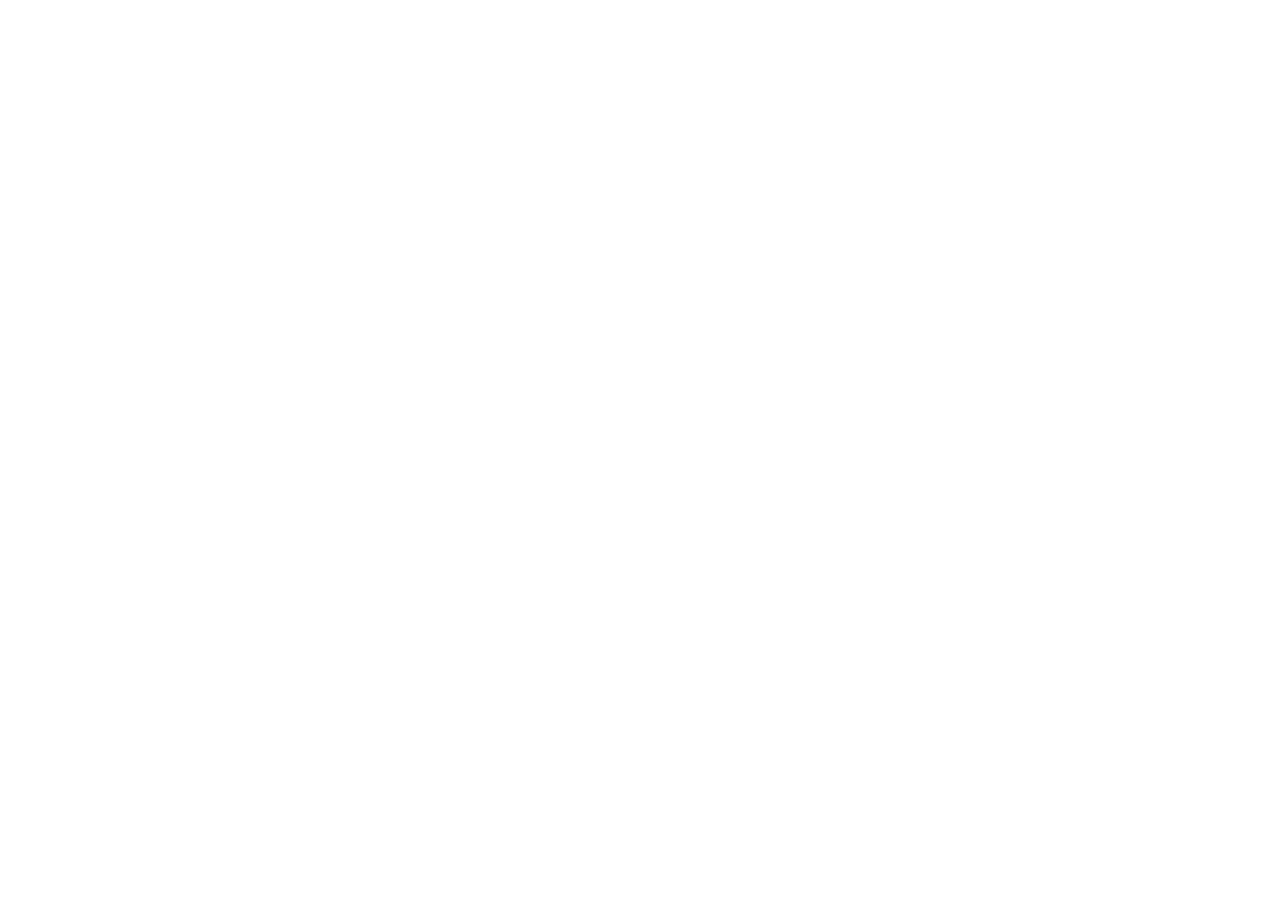
==== src/index.html @ 4323a6aa "Add interactive components: counter, user list, and sticky notes" ====
<!DOCTYPE html>
<html lang="en">

<head>
    <meta charset="UTF-8">
    <meta name="viewport" content="width=device-width, initial-scale=1.0">
    <title>Oracle JET - Contador</title>
    <link href="index.css" rel="stylesheet">
    <link href="js/jet-composites/sticky-notes/sticky-notes.css" rel="stylesheet">
</head>

<body>

    <demo-counter count="5" header-text="Mi Contador"></demo-counter>



    <sticky-notes notes='[{"title": "Nota 1", "content": "Contenido de la nota"}]'></sticky-notes>


    <user-list></user-list>



    <script src="https://requirejs.org/docs/release/2.3.6/minified/require.js"></script>
    <script src="index.js"></script>

</body>

</html>
---- src/index.css ----
@import url('https://static.oracle.com/cdn/jet/v7.1.0/default/css/alta/oj-alta-min.css');
@import url('js/jet-composites/sticky-notes/sticky-notes.css');
@import url('js/jet-composites/user-list/user-list.css');

body {
  padding: 20px;
}

.panel {
  max-width: 18rem;
  min-width: 10rem;
  min-height: 10rem;

  h3 {
    margin-top: 0;
  }
}

section {
 margin-bottom: 10vh;
}

.usersContainer {
  display: grid;
  grid-template-columns: repeat(auto-fit, minmax(150px, 1fr));
  gap: 10px;
  padding: 20px;

}
---- src/js/jet-composites/sticky-notes/sticky-notes.css ----
.sticky-note {
    min-width: 200px;
    min-height: 200px;
    background-color: #ffd700;
    margin: 10px;
    padding: 15px;
    border-radius: 5px;
}

.sticky-note h3 {
    margin-top: 0;
    color: #333;
}

.sticky-notes-container {
    display: flex;
    flex-wrap: wrap;
    gap: 20px;
    padding: 20px;
}
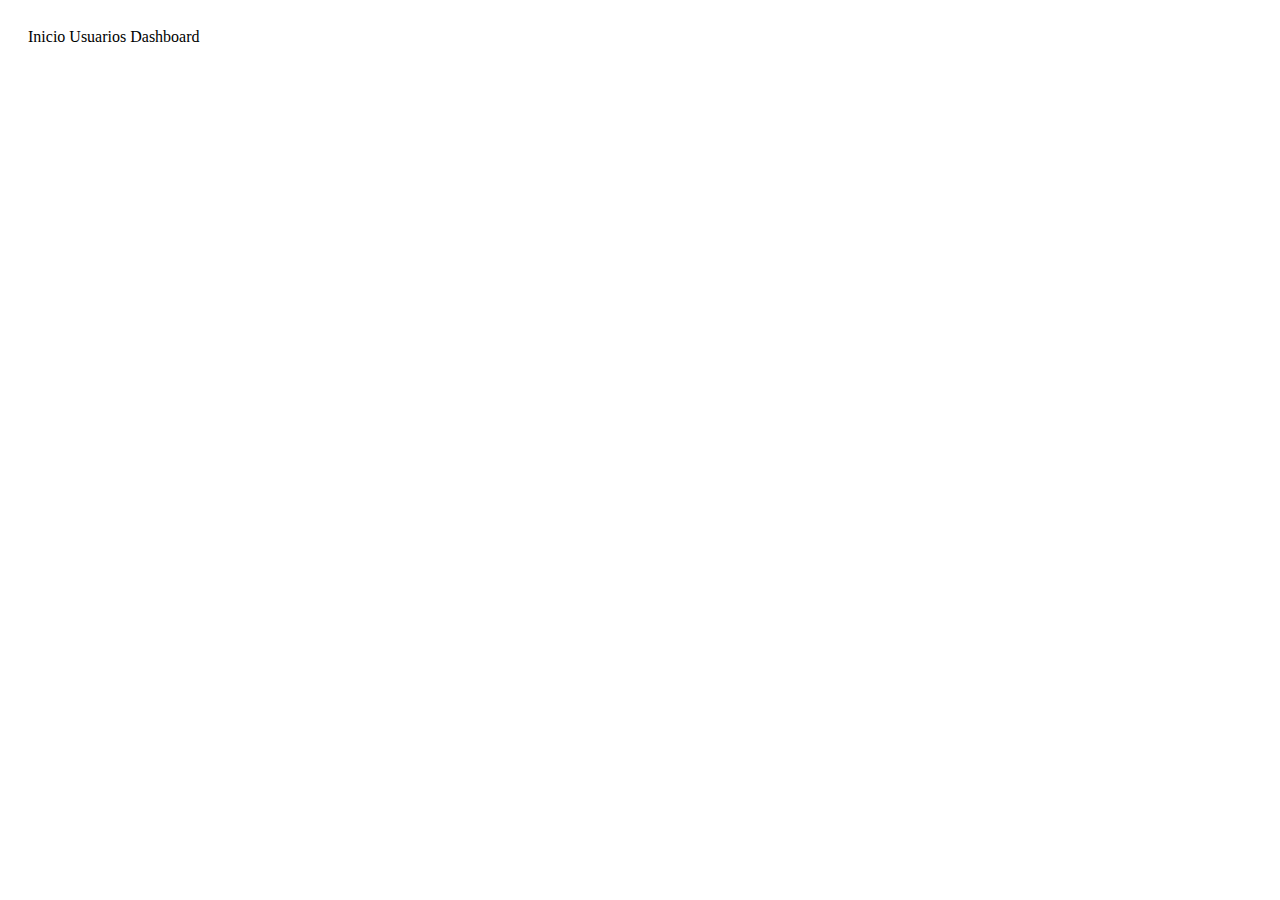
==== commit f6564a0c: "Add files via upload" ====
--- a/src/index.html
+++ b/src/index.html
@@ -1,30 +1,35 @@
 <!DOCTYPE html>
-<html lang="en">
+<html lang="es">
 
 <head>
     <meta charset="UTF-8">
-    <meta name="viewport" content="width=device-width, initial-scale=1.0">
-    <title>Oracle JET - Contador</title>
+    <title>Oracle JET - Routing</title>
     <link href="index.css" rel="stylesheet">
-    <link href="js/jet-composites/sticky-notes/sticky-notes.css" rel="stylesheet">
 </head>
 
 <body>
+    <div id="app">
+        <nav>
+            <oj-button on-oj-action="[[navigate.bind($data, 'home')]]">Inicio</oj-button>
+            <oj-button on-oj-action="[[navigate.bind($data, 'users')]]">Usuarios</oj-button>
+            <oj-button on-oj-action="[[navigate.bind($data, 'dashboard')]]">Dashboard</oj-button>
+        </nav>
 
-    <demo-counter count="5" header-text="Mi Contador"></demo-counter>
+        <!-- Cargar dinámicamente las vistas -->
+        <oj-module config="[[currentModule]]"></oj-module>
+    </div>
+
+    <script src="https://requirejs.org/docs/release/2.3.6/minified/require.js" data-main="js/main"></script>
+</body>
+
+</html>
 
 
 
-    <sticky-notes notes='[{"title": "Nota 1", "content": "Contenido de la nota"}]'></sticky-notes>
-
-
+<!-- <sticky-notes notes="[{" title": "Nota 1", "content": "Contenido de la nota"}]"></sticky-notes> -->
+<!-- 
+<demo-counter count="5" header-text="Mi Contador"></demo-counter>
     <user-list></user-list>
-
-
-
-    <script src="https://requirejs.org/docs/release/2.3.6/minified/require.js"></script>
-    <script src="index.js"></script>
-
-</body>
-
-</html>+    <task-list></task-list>  
+    -->
+<!--tasks="[[listaTareas]]" -->--- a/src/index.css
+++ b/src/index.css
@@ -1,6 +1,7 @@
 @import url('https://static.oracle.com/cdn/jet/v7.1.0/default/css/alta/oj-alta-min.css');
 @import url('js/jet-composites/sticky-notes/sticky-notes.css');
 @import url('js/jet-composites/user-list/user-list.css');
+@import url('js/jet-composites/task-list/task-list.css');
 
 body {
   padding: 20px;
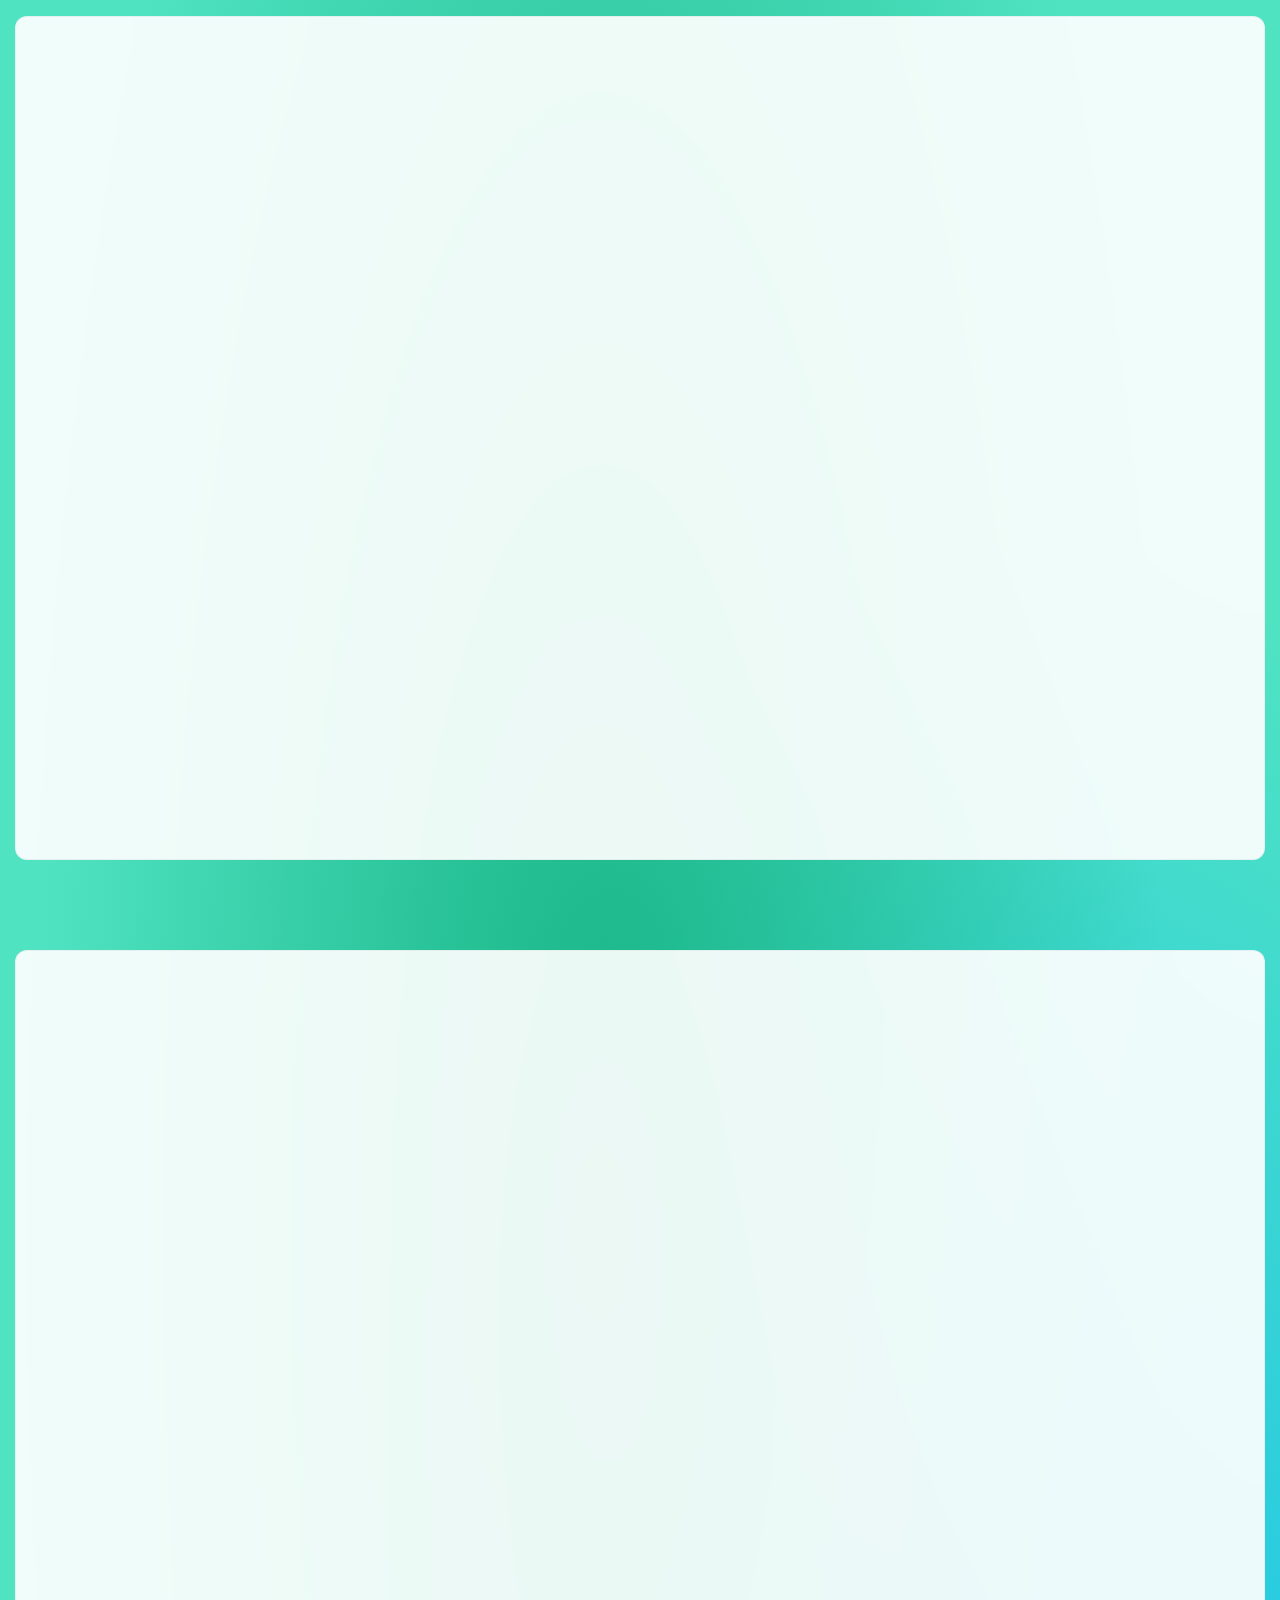
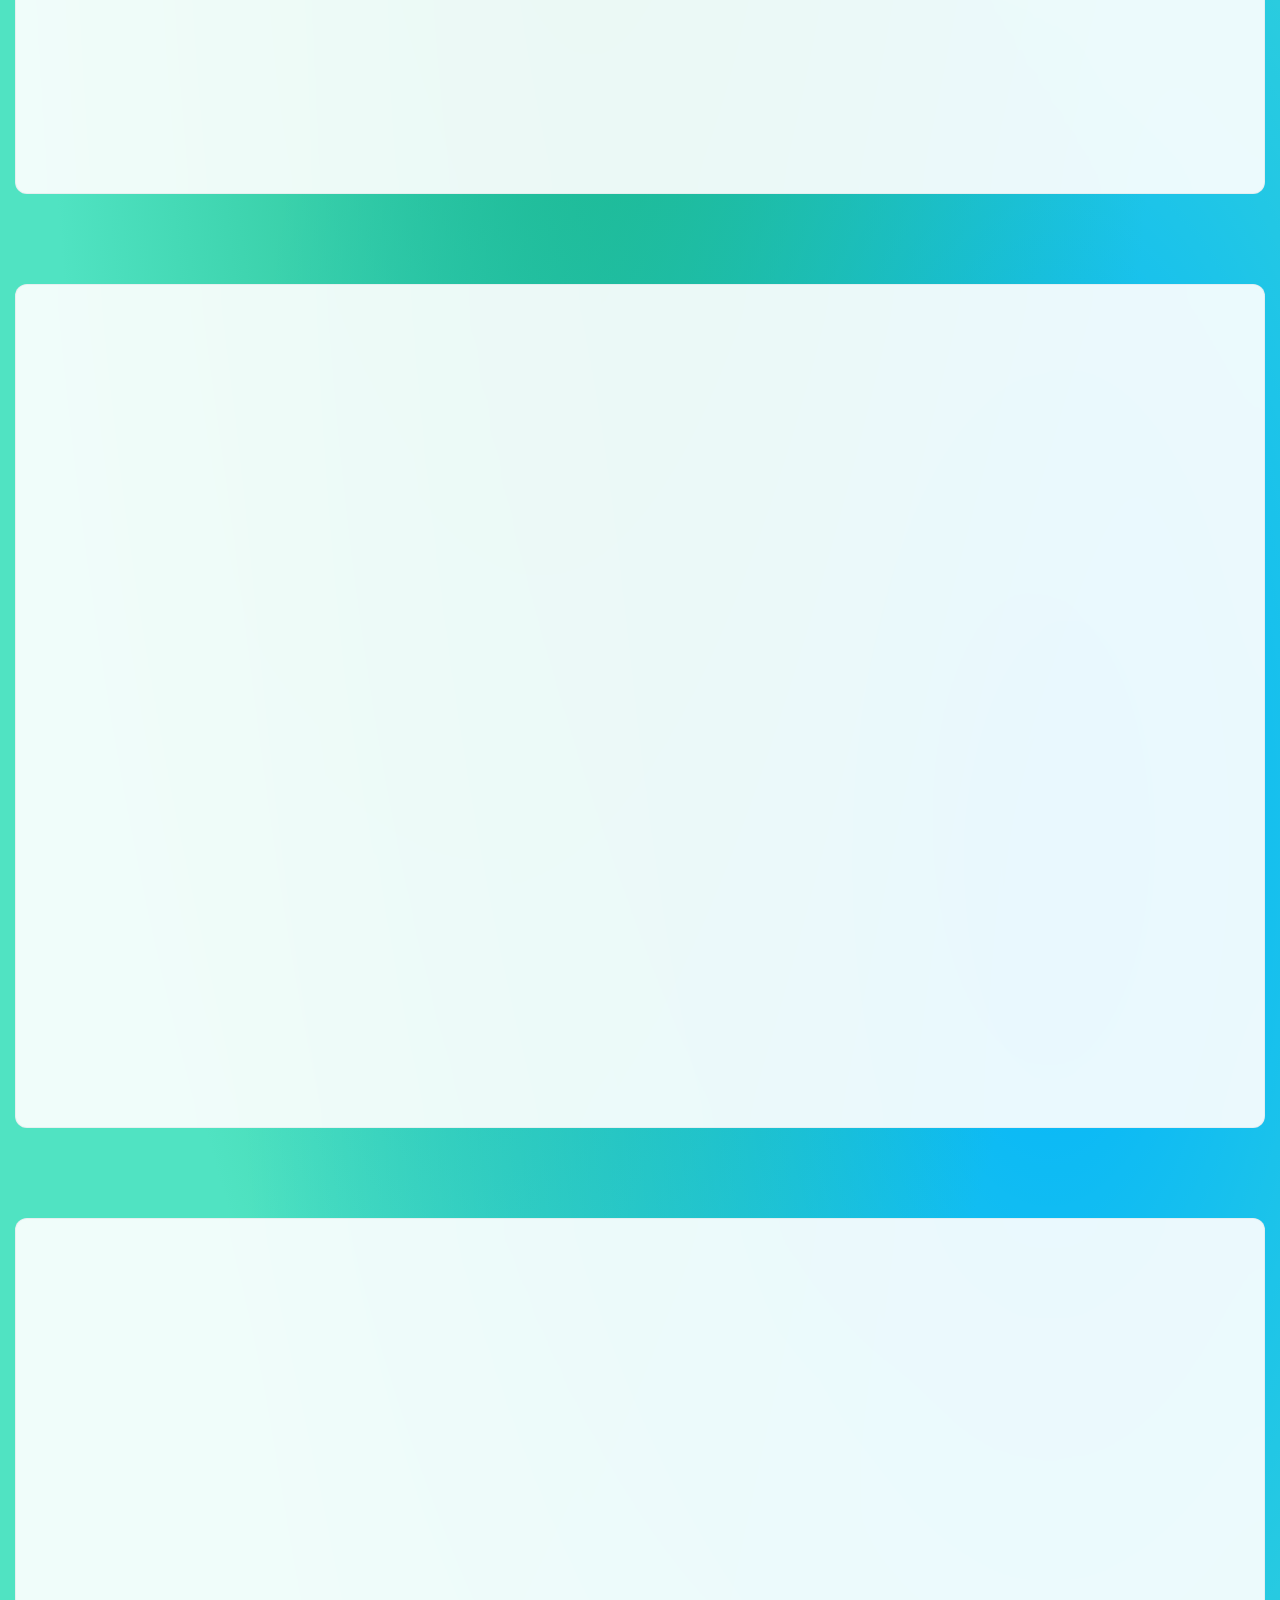
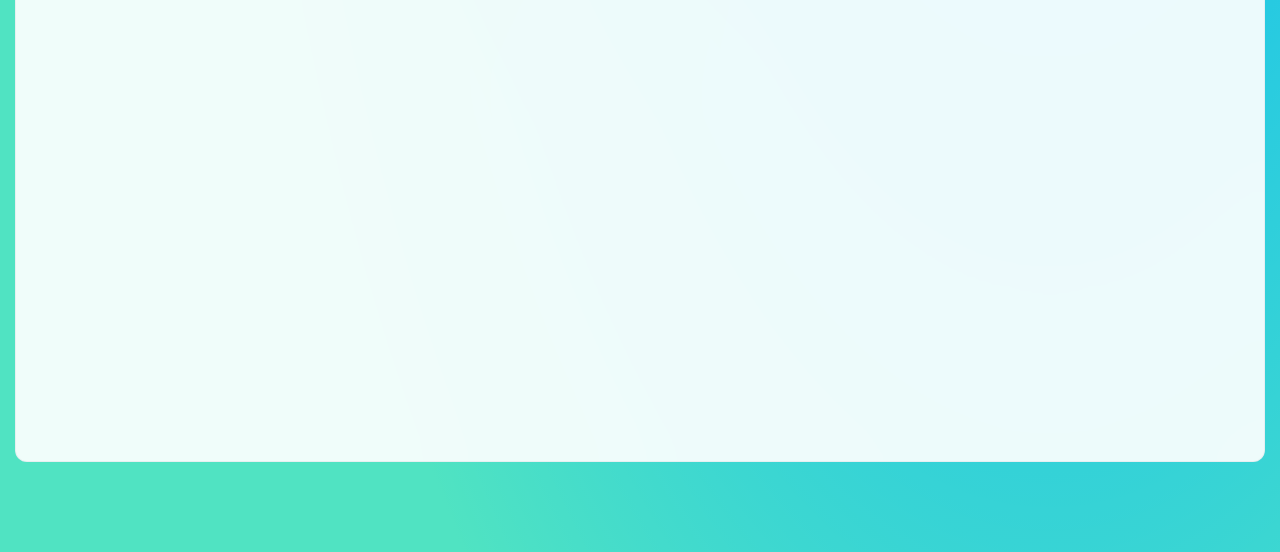
==== commit 93f06abb: "Add files via upload" ====
--- a/src/index.html
+++ b/src/index.html
@@ -1,35 +1,44 @@
 <!DOCTYPE html>
-<html lang="es">
+<html lang="en">
 
 <head>
     <meta charset="UTF-8">
-    <title>Oracle JET - Routing</title>
+    <meta name="viewport" content="width=device-width, initial-scale=1.0">
+    <title>Oracle JET - Contador</title>
     <link href="index.css" rel="stylesheet">
+    <link href="js/jet-composites/sticky-notes/sticky-notes.css" rel="stylesheet">
 </head>
 
 <body>
-    <div id="app">
-        <nav>
-            <oj-button on-oj-action="[[navigate.bind($data, 'home')]]">Inicio</oj-button>
-            <oj-button on-oj-action="[[navigate.bind($data, 'users')]]">Usuarios</oj-button>
-            <oj-button on-oj-action="[[navigate.bind($data, 'dashboard')]]">Dashboard</oj-button>
-        </nav>
+<section>
+    <demo-counter count="5" header-text="Mi Contador"></demo-counter>
+</section>
 
-        <!-- Cargar dinámicamente las vistas -->
-        <oj-module config="[[currentModule]]"></oj-module>
-    </div>
+ 
+<!-- <section>
+    <sticky-notes notes="[{"title": "Nota 1", "content": "Contenido de la nota"}]"></sticky-notes>
+</section> -->
 
-    <script src="https://requirejs.org/docs/release/2.3.6/minified/require.js" data-main="js/main"></script>
+<section>
+    <user-list></user-list>
+</section>
+
+<section>
+    <task-list tasks="[[listaTareas]]"></task-list>
+</section>
+
+<section>
+    <form-component></form-component>
+</section>
+
+<!-- Update module binding -->
+<!-- <div id="routing-container">
+    <oj-module role="main" class="oj-web-applayout-max-width" config="[[moduleConfig]]">
+    </oj-module>
+</div> -->
+
+<script src="https://requirejs.org/docs/release/2.3.6/minified/require.js"></script>
+<script src="index.js"></script>
+
 </body>
-
-</html>
-
-
-
-<!-- <sticky-notes notes="[{" title": "Nota 1", "content": "Contenido de la nota"}]"></sticky-notes> -->
-<!-- 
-<demo-counter count="5" header-text="Mi Contador"></demo-counter>
-    <user-list></user-list>
-    <task-list></task-list>  
-    -->
-<!--tasks="[[listaTareas]]" -->+</html>--- a/src/index.css
+++ b/src/index.css
@@ -1,10 +1,40 @@
-@import url('https://static.oracle.com/cdn/jet/v7.1.0/default/css/alta/oj-alta-min.css');
-@import url('js/jet-composites/sticky-notes/sticky-notes.css');
-@import url('js/jet-composites/user-list/user-list.css');
-@import url('js/jet-composites/task-list/task-list.css');
+@import url("https://static.oracle.com/cdn/jet/v7.1.0/default/css/alta/oj-alta-min.css");
+@import url("js/jet-composites/sticky-notes/sticky-notes.css");
+@import url("js/jet-composites/user-list/user-list.css");
+@import url("js/jet-composites/counter/counter.css");
+@import url("js/jet-composites/task-list/task-list.css");
+@import url("js/jet-composites/form/form-component.css");
+
+* {
+  margin: 0;
+  padding: 0;
+}
 
 body {
-  padding: 20px;
+  margin-top: 1rem;
+  margin-bottom: 1rem;
+
+  background-color: #50E3C2;
+  background-image: 
+      radial-gradient(at 47% 33%, hsl(162.00, 77%, 40%) 0, transparent 59%), 
+      radial-gradient(at 82% 65%, hsl(198.00, 100%, 50%) 0, transparent 55%);
+}
+
+section {
+  width: 95%;
+  margin: 0 auto;
+  height: 90vh;
+  /* background: rgb(230, 228, 228); */
+  border-radius: 1rem;
+  border-bottom-right-radius: 4rem;
+  border-bottom-left-radius: 4rem;
+
+  backdrop-filter: blur(25px) saturate(92%);
+    -webkit-backdrop-filter: blur(25px) saturate(92%);
+    background-color: rgba(255, 255, 255, 0.91);
+    border-radius: 12px;
+    border: 1px solid rgba(209, 213, 219, 0.3);
+    padding: 1rem;
 }
 
 .panel {
@@ -18,7 +48,7 @@
 }
 
 section {
- margin-bottom: 10vh;
+  margin-bottom: 10vh;
 }
 
 .usersContainer {
@@ -26,6 +56,4 @@
   grid-template-columns: repeat(auto-fit, minmax(150px, 1fr));
   gap: 10px;
   padding: 20px;
-
 }
-
--- a/src/js/jet-composites/sticky-notes/sticky-notes.css
+++ b/src/js/jet-composites/sticky-notes/sticky-notes.css
@@ -0,0 +1,20 @@
+.sticky-note {
+    min-width: 200px;
+    min-height: 200px;
+    background-color: #ffd700;
+    margin: 10px;
+    padding: 15px;
+    border-radius: 5px;
+}
+
+.sticky-note h3 {
+    margin-top: 0;
+    color: #333;
+}
+
+.sticky-notes-container {
+    display: flex;
+    flex-wrap: wrap;
+    gap: 20px;
+    padding: 20px;
+}
